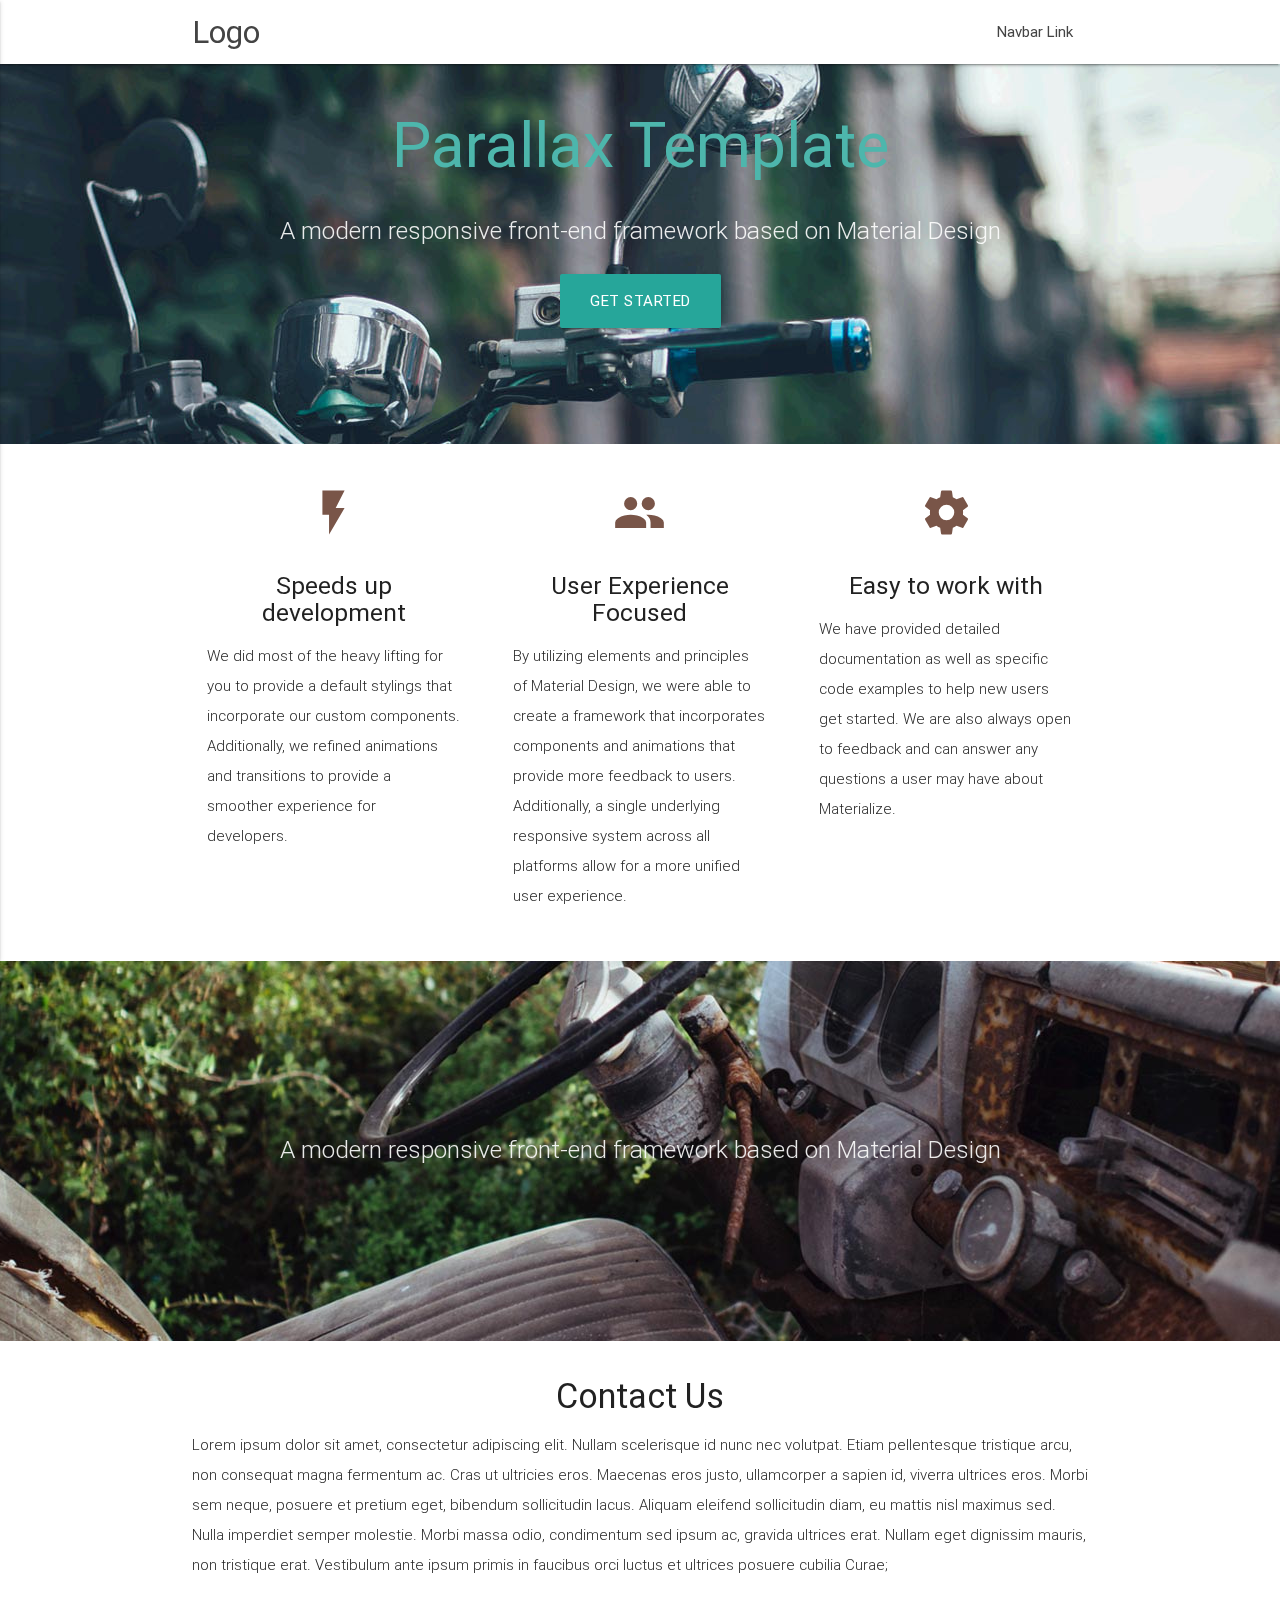
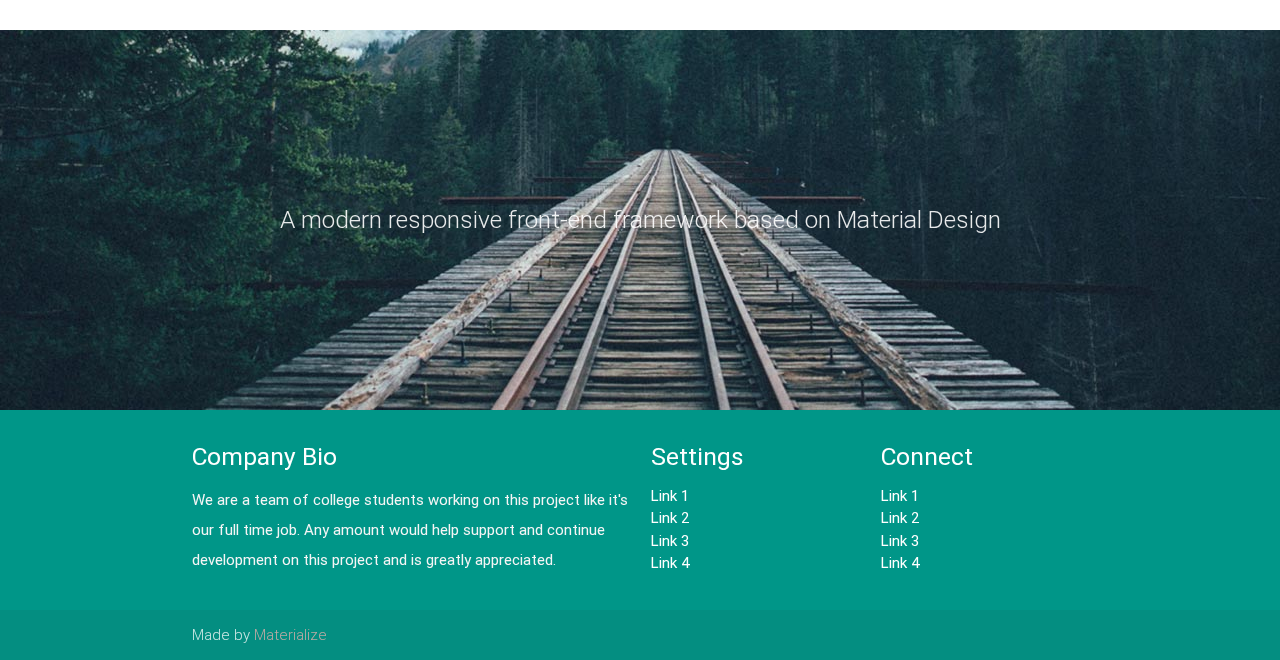
==== index.html @ 8734c78f "Initial Commit" ====
<!DOCTYPE html>
<html lang="en">
<head>
  <meta http-equiv="Content-Type" content="text/html; charset=UTF-8"/>
  <meta name="viewport" content="width=device-width, initial-scale=1, maximum-scale=1.0, user-scalable=no"/>
  <title>Parallax Template - Materialize</title>

  <!-- CSS  -->
  <link href="https://fonts.googleapis.com/icon?family=Material+Icons" rel="stylesheet">
  <link href="css/materialize.css" type="text/css" rel="stylesheet" media="screen,projection"/>
  <link href="css/style.css" type="text/css" rel="stylesheet" media="screen,projection"/>
</head>
<body>
  <nav class="white" role="navigation">
    <div class="nav-wrapper container">
      <a id="logo-container" href="#" class="brand-logo">Logo</a>
      <ul class="right hide-on-med-and-down">
        <li><a href="#">Navbar Link</a></li>
      </ul>

      <ul id="nav-mobile" class="side-nav">
        <li><a href="#">Navbar Link</a></li>
      </ul>
      <a href="#" data-activates="nav-mobile" class="button-collapse"><i class="material-icons">menu</i></a>
    </div>
  </nav>

  <div id="index-banner" class="parallax-container">
    <div class="section no-pad-bot">
      <div class="container">
        <br><br>
        <h1 class="header center teal-text text-lighten-2">Parallax Template</h1>
        <div class="row center">
          <h5 class="header col s12 light">A modern responsive front-end framework based on Material Design</h5>
        </div>
        <div class="row center">
          <a href="http://materializecss.com/getting-started.html" id="download-button" class="btn-large waves-effect waves-light teal lighten-1">Get Started</a>
        </div>
        <br><br>

      </div>
    </div>
    <div class="parallax"><img src="background1.jpg" alt="Unsplashed background img 1"></div>
  </div>


  <div class="container">
    <div class="section">

      <!--   Icon Section   -->
      <div class="row">
        <div class="col s12 m4">
          <div class="icon-block">
            <h2 class="center brown-text"><i class="material-icons">flash_on</i></h2>
            <h5 class="center">Speeds up development</h5>

            <p class="light">We did most of the heavy lifting for you to provide a default stylings that incorporate our custom components. Additionally, we refined animations and transitions to provide a smoother experience for developers.</p>
          </div>
        </div>

        <div class="col s12 m4">
          <div class="icon-block">
            <h2 class="center brown-text"><i class="material-icons">group</i></h2>
            <h5 class="center">User Experience Focused</h5>

            <p class="light">By utilizing elements and principles of Material Design, we were able to create a framework that incorporates components and animations that provide more feedback to users. Additionally, a single underlying responsive system across all platforms allow for a more unified user experience.</p>
          </div>
        </div>

        <div class="col s12 m4">
          <div class="icon-block">
            <h2 class="center brown-text"><i class="material-icons">settings</i></h2>
            <h5 class="center">Easy to work with</h5>

            <p class="light">We have provided detailed documentation as well as specific code examples to help new users get started. We are also always open to feedback and can answer any questions a user may have about Materialize.</p>
          </div>
        </div>
      </div>

    </div>
  </div>


  <div class="parallax-container valign-wrapper">
    <div class="section no-pad-bot">
      <div class="container">
        <div class="row center">
          <h5 class="header col s12 light">A modern responsive front-end framework based on Material Design</h5>
        </div>
      </div>
    </div>
    <div class="parallax"><img src="background2.jpg" alt="Unsplashed background img 2"></div>
  </div>

  <div class="container">
    <div class="section">

      <div class="row">
        <div class="col s12 center">
          <h3><i class="mdi-content-send brown-text"></i></h3>
          <h4>Contact Us</h4>
          <p class="left-align light">Lorem ipsum dolor sit amet, consectetur adipiscing elit. Nullam scelerisque id nunc nec volutpat. Etiam pellentesque tristique arcu, non consequat magna fermentum ac. Cras ut ultricies eros. Maecenas eros justo, ullamcorper a sapien id, viverra ultrices eros. Morbi sem neque, posuere et pretium eget, bibendum sollicitudin lacus. Aliquam eleifend sollicitudin diam, eu mattis nisl maximus sed. Nulla imperdiet semper molestie. Morbi massa odio, condimentum sed ipsum ac, gravida ultrices erat. Nullam eget dignissim mauris, non tristique erat. Vestibulum ante ipsum primis in faucibus orci luctus et ultrices posuere cubilia Curae;</p>
        </div>
      </div>

    </div>
  </div>


  <div class="parallax-container valign-wrapper">
    <div class="section no-pad-bot">
      <div class="container">
        <div class="row center">
          <h5 class="header col s12 light">A modern responsive front-end framework based on Material Design</h5>
        </div>
      </div>
    </div>
    <div class="parallax"><img src="background3.jpg" alt="Unsplashed background img 3"></div>
  </div>

  <footer class="page-footer teal">
    <div class="container">
      <div class="row">
        <div class="col l6 s12">
          <h5 class="white-text">Company Bio</h5>
          <p class="grey-text text-lighten-4">We are a team of college students working on this project like it's our full time job. Any amount would help support and continue development on this project and is greatly appreciated.</p>


        </div>
        <div class="col l3 s12">
          <h5 class="white-text">Settings</h5>
          <ul>
            <li><a class="white-text" href="#!">Link 1</a></li>
            <li><a class="white-text" href="#!">Link 2</a></li>
            <li><a class="white-text" href="#!">Link 3</a></li>
            <li><a class="white-text" href="#!">Link 4</a></li>
          </ul>
        </div>
        <div class="col l3 s12">
          <h5 class="white-text">Connect</h5>
          <ul>
            <li><a class="white-text" href="#!">Link 1</a></li>
            <li><a class="white-text" href="#!">Link 2</a></li>
            <li><a class="white-text" href="#!">Link 3</a></li>
            <li><a class="white-text" href="#!">Link 4</a></li>
          </ul>
        </div>
      </div>
    </div>
    <div class="footer-copyright">
      <div class="container">
      Made by <a class="brown-text text-lighten-3" href="http://materializecss.com">Materialize</a>
      </div>
    </div>
  </footer>


  <!--  Scripts-->
  <script src="https://code.jquery.com/jquery-2.1.1.min.js"></script>
  <script src="js/materialize.js"></script>
  <script src="js/init.js"></script>

  </body>
</html>
---- css/style.css ----
/* Custom Stylesheet */
/**
 * Use this file to override Materialize files so you can update
 * the core Materialize files in the future
 *
 * Made By MaterializeCSS.com
 */

nav ul a,
nav .brand-logo {
  color: #444;
}

p {
  line-height: 2rem;
}

.button-collapse {
  color: #26a69a;
}

.parallax-container {
  min-height: 380px;
  line-height: 0;
  height: auto;
  color: rgba(255,255,255,.9);
}
  .parallax-container .section {
    width: 100%;
  }

@media only screen and (max-width : 992px) {
  .parallax-container .section {
    position: absolute;
    top: 40%;
  }
  #index-banner .section {
    top: 10%;
  }
}

@media only screen and (max-width : 600px) {
  #index-banner .section {
    top: 0;
  }
}

.icon-block {
  padding: 0 15px;
}
.icon-block .material-icons {
  font-size: inherit;
}

footer.page-footer {
  margin: 0;
}
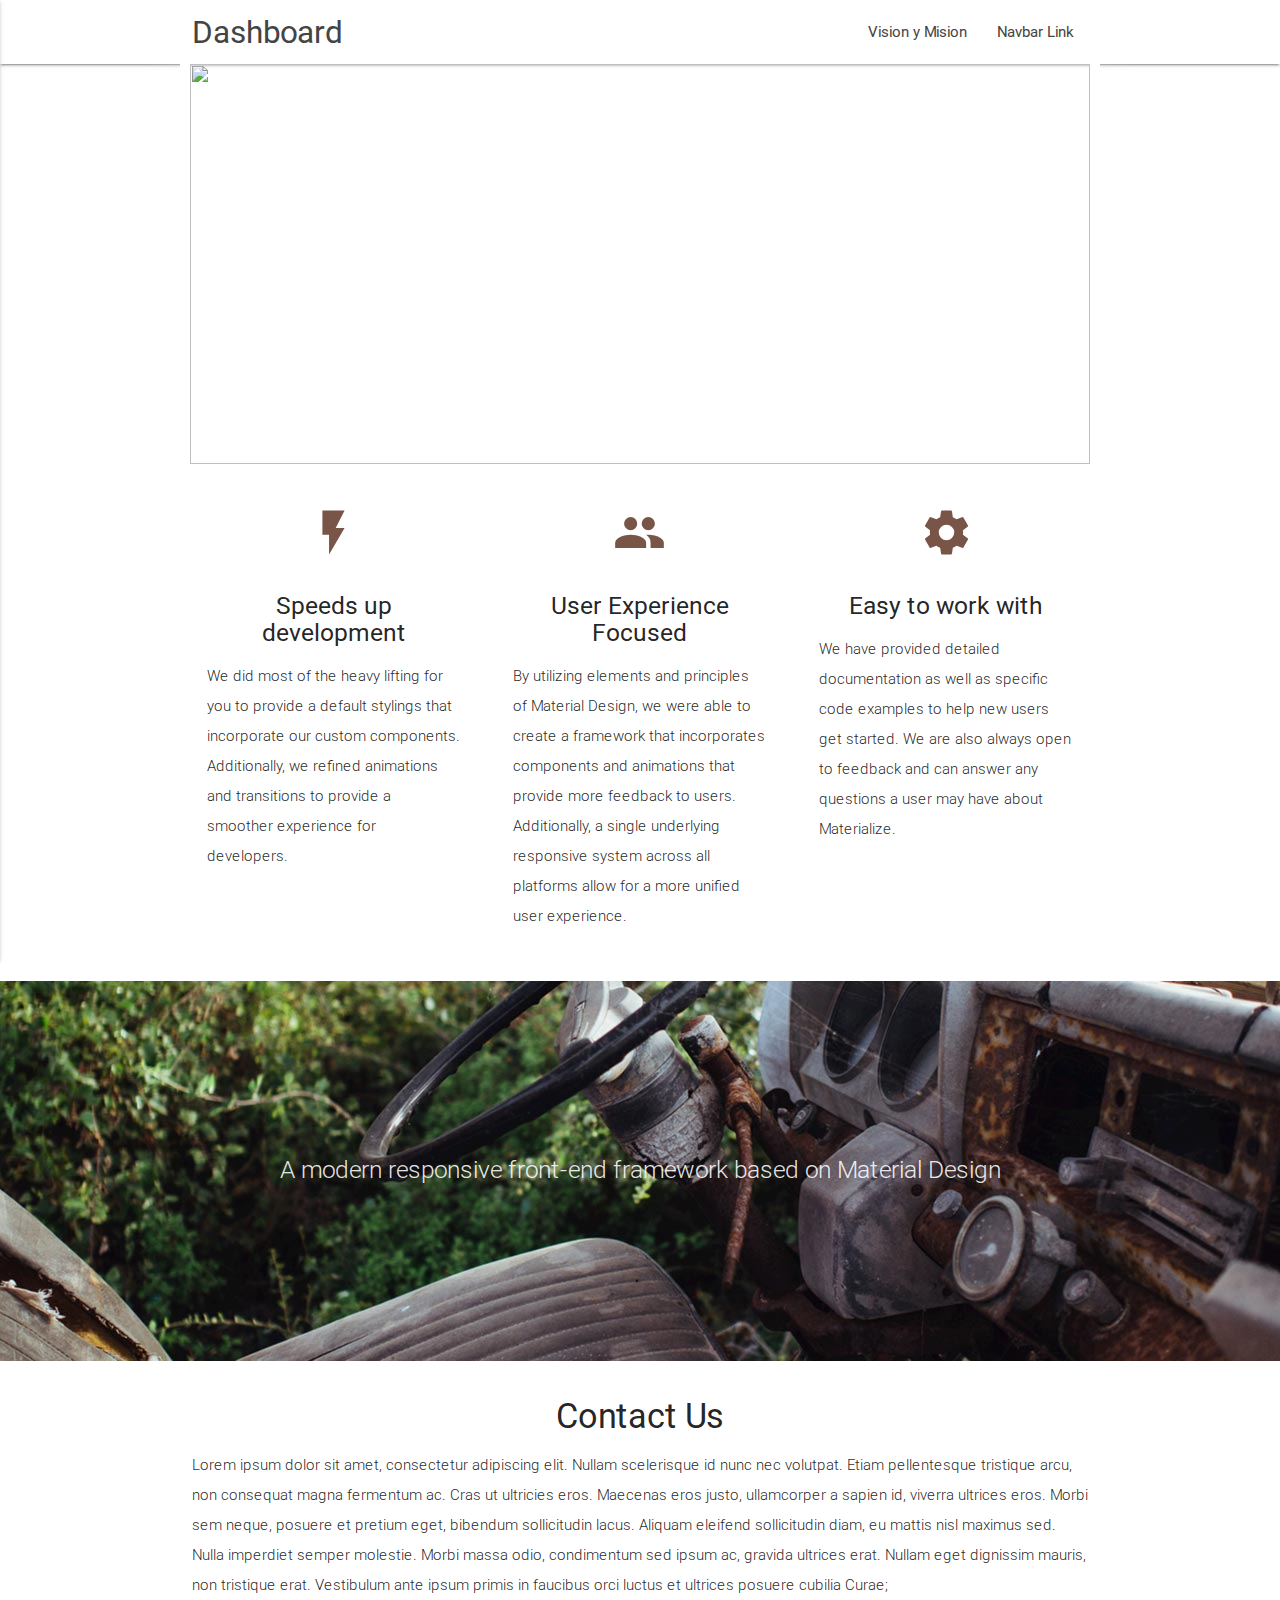
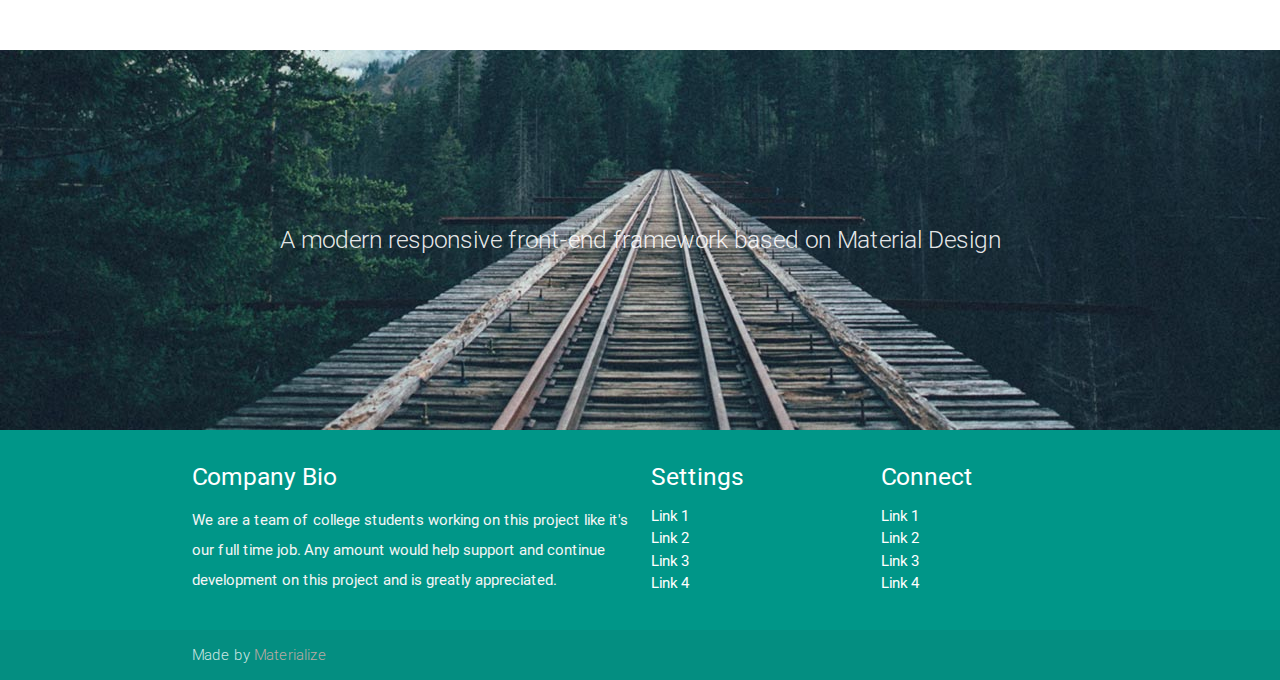
==== commit d74f1293: "Agrege el slyder" ====
--- a/index.html
+++ b/index.html
@@ -3,7 +3,7 @@
 <head>
   <meta http-equiv="Content-Type" content="text/html; charset=UTF-8"/>
   <meta name="viewport" content="width=device-width, initial-scale=1, maximum-scale=1.0, user-scalable=no"/>
-  <title>Parallax Template - Materialize</title>
+  <title>Ricaldone</title>
 
   <!-- CSS  -->
   <link href="https://fonts.googleapis.com/icon?family=Material+Icons" rel="stylesheet">
@@ -13,12 +13,14 @@
 <body>
   <nav class="white" role="navigation">
     <div class="nav-wrapper container">
-      <a id="logo-container" href="#" class="brand-logo">Logo</a>
+   <a id="logo-container" href="#" class="brand-logo">Dashboard</a>
       <ul class="right hide-on-med-and-down">
+          <li><a href="#">Vision y Mision</a></li>
         <li><a href="#">Navbar Link</a></li>
       </ul>
 
       <ul id="nav-mobile" class="side-nav">
+         <li><a href="#">Vision y Mision</a></li>
         <li><a href="#">Navbar Link</a></li>
       </ul>
       <a href="#" data-activates="nav-mobile" class="button-collapse"><i class="material-icons">menu</i></a>
@@ -26,10 +28,10 @@
   </nav>
 
   <div id="index-banner" class="parallax-container">
-    <div class="section no-pad-bot">
-      <div class="container">
+  <!--  <div class="section no-pad-bot">
+    <div class="container">
         <br><br>
-        <h1 class="header center teal-text text-lighten-2">Parallax Template</h1>
+        <h1 class="header center teal-text text-lighten-2">Ricaldone</h1>
         <div class="row center">
           <h5 class="header col s12 light">A modern responsive front-end framework based on Material Design</h5>
         </div>
@@ -39,9 +41,27 @@
         <br><br>
 
       </div>
-    </div>
-    <div class="parallax"><img src="background1.jpg" alt="Unsplashed background img 1"></div>
+    </div>-->
+<div id="contenedor-slider" class="contenedor-slider">
+ <div id="slider" class="slider">
+    <section class="slider__section"><img src="http://welltechnically.com/wp-content/uploads/2013/08/android-wallpapers-700x300.jpg" class="slider__img"></section>
+    <section class="slider__section"><img src="http://pgembeddedsystems.org/images/vlsifront.png" class="slider__img"></section>
+    <section class="slider__section"><img src="http://welltechnically.com/wp-content/uploads/2013/09/android-widescreen-wallpaper-14165-hd-wallpapers-700x300.jpg" class="slider__img"></section>
+    <section class="slider__section"><img src="http://youghaltennisclub.ie/wp-content/uploads/2014/06/Tennis-Wallpaper-High-Definition-700x300.jpg" class="slider__img"></section>
   </div>
+  <div id="btn-prev" class="btn-prev">&#60;</div>
+  <div id="btn-next" class="btn-next">&#62;</div>
+ </div>
+
+
+</div>
+
+
+
+   <!-- <div class="parallax"><img src="img\ntc.png" alt="Unsplashed background img 1"></div>-->
+  </div>
+
+
 
 
   <div class="container">
--- a/css/style.css
+++ b/css/style.css
@@ -6,9 +6,12 @@
  * Made By MaterializeCSS.com
  */
 
+
+
 nav ul a,
 nav .brand-logo {
   color: #444;
+  
 }
 
 p {
@@ -54,4 +57,68 @@
 
 footer.page-footer {
   margin: 0;
-}+}
+
+* {
+  box-sizing: border-box;
+}
+
+/*body {
+  display: flex;
+  min-height: 100vh;
+  background: #EFC076;
+}*/
+
+.contenedor-slider {
+  margin: auto;
+  width: 85%;
+  max-width: 900px;
+  position: relative;
+  overflow: hidden;
+  box-shadow: 0 0 0 10px #fff,
+ 0 15px 50px;
+}
+
+.slider {
+  display: flex;
+  width: 400%;
+}
+
+.slider__section {
+  width: 100%;
+}
+
+.slider__img {
+  display: block;
+  width: 100%;
+  height: 100%;
+}
+
+.btn-prev, .btn-next {
+  width: 40px;
+  height: 40px;
+  background: rgba(255, 255, 255, 0.7);
+  position: absolute;
+  top: 50%;
+  transform: translateY(-50%);
+  line-height: 40px;
+  font-size: 30px;
+  font-weight: bold;
+  text-align: center;
+  border-radius: 50%;
+  font-family: monospace;
+  cursor: pointer;
+}
+
+.btn-prev:hover, .btn-next:hover {
+  background: white;
+}
+
+.btn-prev {
+  left: 10px;
+}
+
+.btn-next {
+  right: 10px;
+}
+
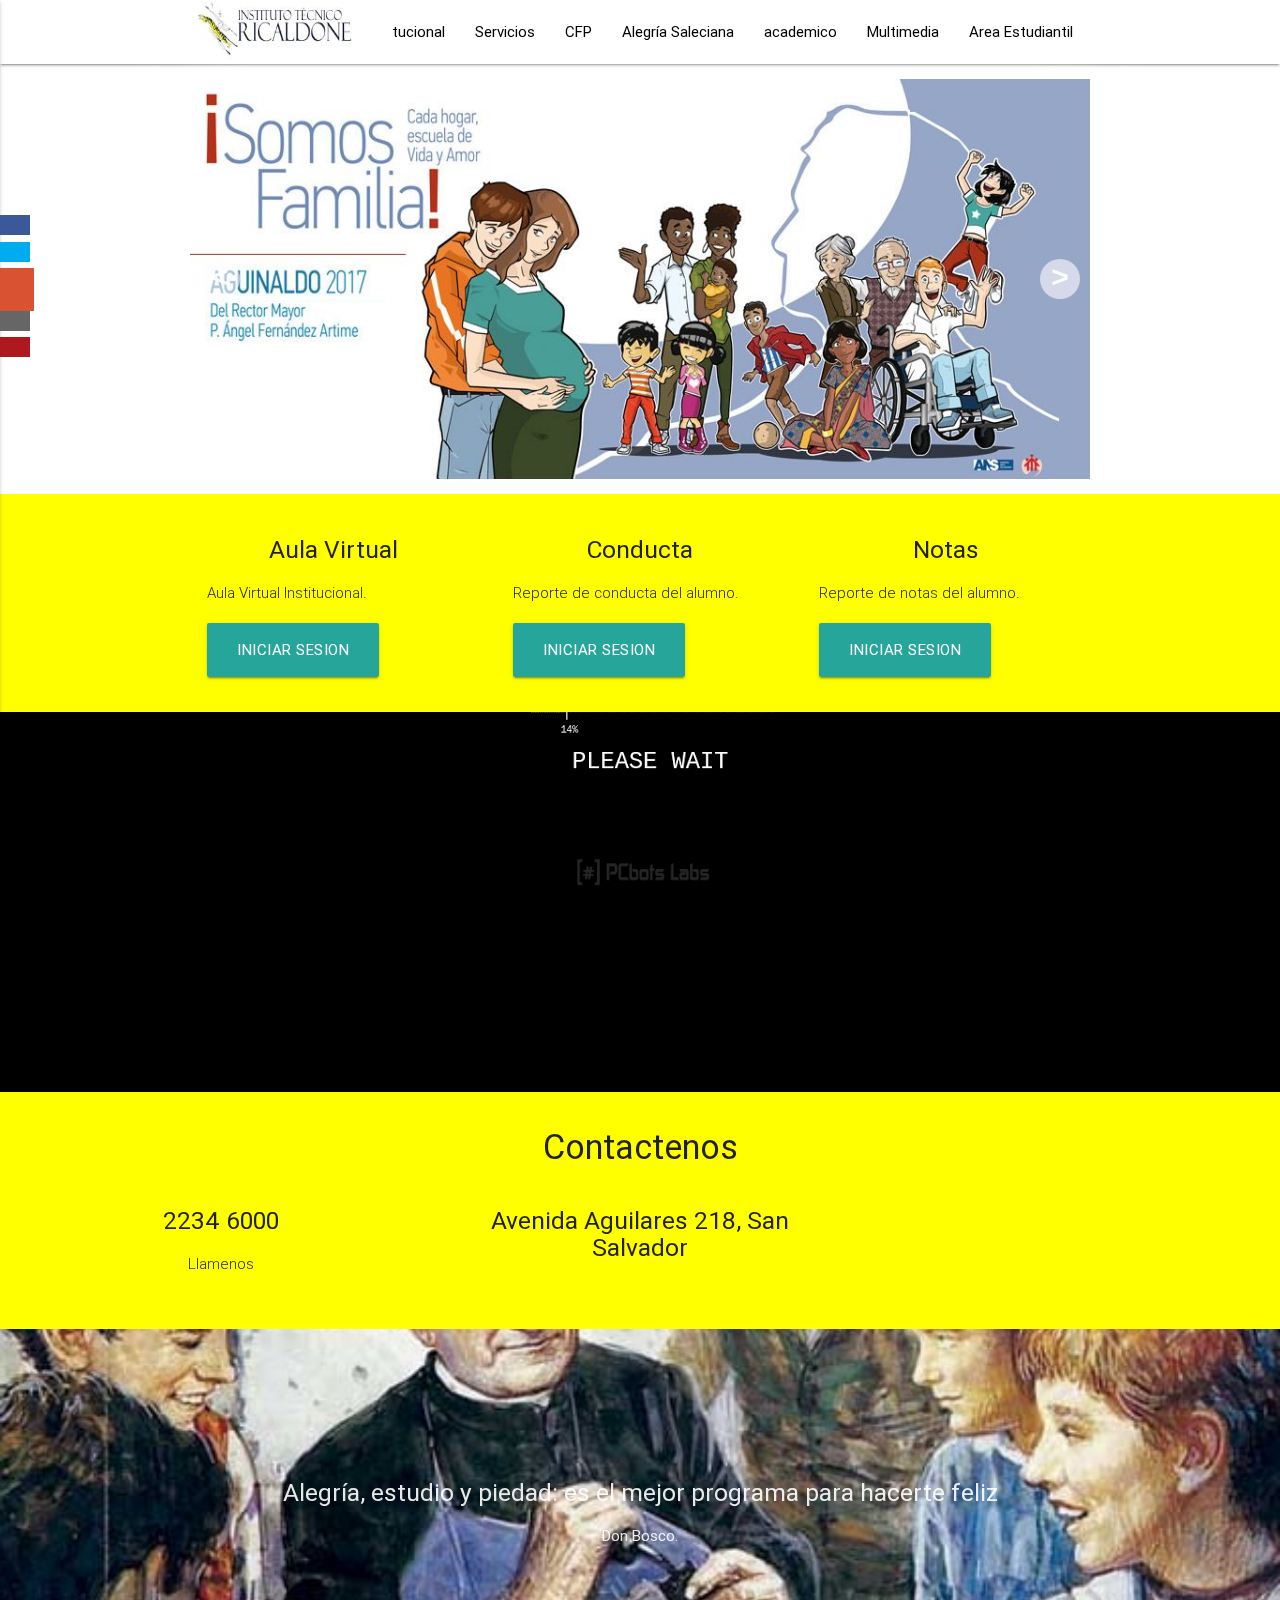
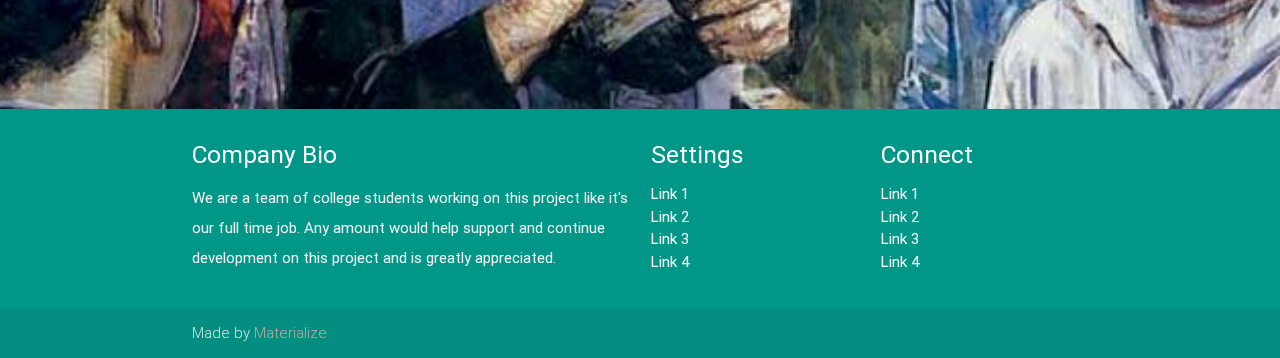
==== commit 2605f481: "Merge pull request #1 from mmonsan/maru" ====
--- a/index.html
+++ b/index.html
@@ -6,22 +6,47 @@
   <title>Ricaldone</title>
 
   <!-- CSS  -->
+  <script src="https://cdn.linearicons.com/free/1.0.0/svgembedder.min.js"></script>
+  <link rel="stylesheet" href="/maps/documentation/javascript/demos/demos.css">
+  <link rel="stylesheet" href="https://cdn.linearicons.com/free/1.0.0/icon-font.min.css">
   <link href="https://fonts.googleapis.com/icon?family=Material+Icons" rel="stylesheet">
   <link href="css/materialize.css" type="text/css" rel="stylesheet" media="screen,projection"/>
   <link href="css/style.css" type="text/css" rel="stylesheet" media="screen,projection"/>
+<link rel="stylesheet" href="https://i.icomoon.io/public/temp/9187bb3ddf/UntitledProject/style.css">
 </head>
 <body>
+
+<div class="social">
+		<ul>
+			<li><a href="http://www.facebook.com/falconmasters" target="_blank" class="icon-facebook"></a></li> 
+			<li><a href="http://www.twitter.com/falconmasters" target="_blank" class="icon-twitter"></a></li>
+			<li><a href="http://www.googleplus.com/falconmasters" target="_blank" class="icon-google-plus"></a></li>
+			<li><a href="http://www.pinterest.com/falconmasters" target="_blank"class="icon-instagram"></a></li>
+			<li><a href="mailto:contacto@falconmasters.com" target="_blank" class="icon-youtube"></a></li>
+		</ul>
+	</div>
+
   <nav class="white" role="navigation">
     <div class="nav-wrapper container">
-   <a id="logo-container" href="#" class="brand-logo">Dashboard</a>
+   <a id="logo-container" href="#" class="brand-logo" ><img id="im1" src="img/images.jpg" class"center"></a>
       <ul class="right hide-on-med-and-down">
-          <li><a href="#">Vision y Mision</a></li>
-        <li><a href="#">Navbar Link</a></li>
+         <li><a href="#"class="menu li a:hover">Institucional</a></li>
+         <li><a href="#">Servicios</a></li>
+        <li><a href="#">CFP</a></li>
+        <li><a href="#">Alegría Saleciana</a></li>
+        <li><a href="#">academico</a></li>
+        <li><a href="#">Multimedia</a></li>
+        <li><a href="#">Area Estudiantil</a></li>
       </ul>
 
       <ul id="nav-mobile" class="side-nav">
-         <li><a href="#">Vision y Mision</a></li>
-        <li><a href="#">Navbar Link</a></li>
+         <li><a href="#">Institucional</a></li>
+         <li><a href="#">Servicios</a></li>
+        <li><a href="#">CFP</a></li>
+        <li><a href="#">Alegría Saleciana</a></li>
+        <li><a href="#">academico</a></li>
+        <li><a href="#">Multimedia</a></li>
+        <li><a href="#">Area Estudiantil</a></li>
       </ul>
       <a href="#" data-activates="nav-mobile" class="button-collapse"><i class="material-icons">menu</i></a>
     </div>
@@ -41,59 +66,110 @@
         <br><br>
 
       </div>
-    </div>-->
-<div id="contenedor-slider" class="contenedor-slider">
- <div id="slider" class="slider">
-    <section class="slider__section"><img src="http://welltechnically.com/wp-content/uploads/2013/08/android-wallpapers-700x300.jpg" class="slider__img"></section>
-    <section class="slider__section"><img src="http://pgembeddedsystems.org/images/vlsifront.png" class="slider__img"></section>
-    <section class="slider__section"><img src="http://welltechnically.com/wp-content/uploads/2013/09/android-widescreen-wallpaper-14165-hd-wallpapers-700x300.jpg" class="slider__img"></section>
-    <section class="slider__section"><img src="http://youghaltennisclub.ie/wp-content/uploads/2014/06/Tennis-Wallpaper-High-Definition-700x300.jpg" class="slider__img"></section>
+    </div>
+-->
+    <p></p>
+<div  id="contenedor-slider" class="contenedor-slider" class="container1" id="Yellow">
+ <div id="slider" class="slider" alt="Unsplashed background img 2">
+    <section class="slider__section"><img src="img/f1.jpg" class="slider__img"></section>
+    <section class="slider__section"><img src="img/comi.png" class="slider__img"></section>
+    <section class="slider__section"><img src="img/paes.png" class="slider__img"></section>
+    <section class="slider__section"><img src="img/db1.jpg" class="slider__img"></section>
   </div>
   <div id="btn-prev" class="btn-prev">&#60;</div>
   <div id="btn-next" class="btn-next">&#62;</div>
  </div>
 
-
 </div>
-
-
-
    <!-- <div class="parallax"><img src="img\ntc.png" alt="Unsplashed background img 1"></div>-->
   </div>
 
 
 
-
-  <div class="container">
+<p></p>
+      <div class="container1" id="Yellow">
+  <div class="container">      
     <div class="section">
 
       <!--   Icon Section   -->
+      <div class="row" >
+        <div class="col s12 m4">
+          <div class="icon-block">
+          <h2 class=" center lnr-icon">  <span class="lnr lnr-pencil"></span> 
+            <h5 class="center">Aula Virtual</h5>
+
+            <p class="light" class="center">Aula Virtual Institucional.</p>
+          <a href="http://av.ricaldone.edu.sv/claroline/" id="download-button" class="btn-large waves-effect waves-light teal lighten-1">Iniciar Sesion</a>
+          </div>
+        </div>
+<div>
+        <div class="col s12 m4">
+          <div class="icon-block">
+                    <h2 class="center lnr-icon"><span class="lnr lnr-book"></span> 
+            <h5 class="center">Conducta</h5>
+
+            <p class="light">Reporte de conducta del alumno.</p>
+             <a  href="http://servicios.ricaldone.edu.sv/notas/" id="download-button"  class="btn-large waves-effect waves-light teal lighten-1">Iniciar Sesion</a>
+          </div>
+        </div>
+</div>     
+
+        <div class="col s12 m4">
+          <div class="icon-block">
+             <h2 class="center lnr-icon"><span class="lnr lnr-spell-check"></span> 
+            <h5 class="center">Notas</h5>
+
+            <p class="light">Reporte de notas del alumno.</p>
+            <a href="http://servicios.ricaldone.edu.sv/notas/" id="download-button" class="btn-large waves-effect waves-light teal lighten-1">Iniciar Sesion</a>
+          </div>
+          <!--btn-large waves-effect waves-light teal lighten-1-->
+        </div>
+      </div>
+
+    </div>
+  </div>
+      </div>
+
+  <div class="parallax-container valign-wrapper" >
+    <div class="section no-pad-bot">
+      <div class="container">
+  <!--por si acaso-->   
+       <!-- <div class="row center">
+        <h5 class="header col s12 light">
+        Avenida Aguilares 218, San Salvador</h5>             
+        </div>-->
+      </div>
+    </div>
+   <div class="parallax"><img src="img\ntc.png" alt="Unsplashed background img 2"></div>
+  </div>
+
+  <div class="container1" id="Yellow">
+    <div class="section">
+
       <div class="row">
-        <div class="col s12 m4">
-          <div class="icon-block">
-            <h2 class="center brown-text"><i class="material-icons">flash_on</i></h2>
-            <h5 class="center">Speeds up development</h5>
-
-            <p class="light">We did most of the heavy lifting for you to provide a default stylings that incorporate our custom components. Additionally, we refined animations and transitions to provide a smoother experience for developers.</p>
-          </div>
-        </div>
-
-        <div class="col s12 m4">
-          <div class="icon-block">
-            <h2 class="center brown-text"><i class="material-icons">group</i></h2>
-            <h5 class="center">User Experience Focused</h5>
-
-            <p class="light">By utilizing elements and principles of Material Design, we were able to create a framework that incorporates components and animations that provide more feedback to users. Additionally, a single underlying responsive system across all platforms allow for a more unified user experience.</p>
-          </div>
-        </div>
-
-        <div class="col s12 m4">
-          <div class="icon-block">
-            <h2 class="center brown-text"><i class="material-icons">settings</i></h2>
-            <h5 class="center">Easy to work with</h5>
-
-            <p class="light">We have provided detailed documentation as well as specific code examples to help new users get started. We are also always open to feedback and can answer any questions a user may have about Materialize.</p>
-          </div>
+        <div class="col s12 center">
+          <h3><i class="mdi-content-send brown-text"></i></h3>
+          <h4>Contactenos</h4>
+
+ <div class="col s12 m4">
+          <div class="icon-block">
+               <h2 class="center brown-text"><span class="lnr lnr-phone-handset"></span> 
+            <h5 class="center">2234 6000</h5>
+                                </h2>
+             <p class="light">Llamenos</p>
+          </div>
+ </div>
+
+  <div class="col s12 m4">
+          <div class="icon-block">
+                    <h2 class="center brown-text"><span class="lnr lnr-map-marker"></span> 
+            <h5 class="center">Avenida Aguilares 218, San Salvador</h5>
+                    </h2>
+          </div>
+ </div>
+
+          
+          <p class="left-align light"></p>
         </div>
       </div>
 
@@ -105,49 +181,24 @@
     <div class="section no-pad-bot">
       <div class="container">
         <div class="row center">
-          <h5 class="header col s12 light">A modern responsive front-end framework based on Material Design</h5>
-        </div>
-      </div>
-    </div>
-    <div class="parallax"><img src="background2.jpg" alt="Unsplashed background img 2"></div>
-  </div>
-
-  <div class="container">
-    <div class="section">
-
-      <div class="row">
-        <div class="col s12 center">
-          <h3><i class="mdi-content-send brown-text"></i></h3>
-          <h4>Contact Us</h4>
-          <p class="left-align light">Lorem ipsum dolor sit amet, consectetur adipiscing elit. Nullam scelerisque id nunc nec volutpat. Etiam pellentesque tristique arcu, non consequat magna fermentum ac. Cras ut ultricies eros. Maecenas eros justo, ullamcorper a sapien id, viverra ultrices eros. Morbi sem neque, posuere et pretium eget, bibendum sollicitudin lacus. Aliquam eleifend sollicitudin diam, eu mattis nisl maximus sed. Nulla imperdiet semper molestie. Morbi massa odio, condimentum sed ipsum ac, gravida ultrices erat. Nullam eget dignissim mauris, non tristique erat. Vestibulum ante ipsum primis in faucibus orci luctus et ultrices posuere cubilia Curae;</p>
-        </div>
-      </div>
-
-    </div>
-  </div>
-
-
-  <div class="parallax-container valign-wrapper">
-    <div class="section no-pad-bot">
-      <div class="container">
-        <div class="row center">
-          <h5 class="header col s12 light">A modern responsive front-end framework based on Material Design</h5>
-        </div>
-      </div>
-    </div>
-    <div class="parallax"><img src="background3.jpg" alt="Unsplashed background img 3"></div>
-  </div>
-
-  <footer class="page-footer teal">
+          <h5>Alegría, estudio y piedad: es el mejor programa para hacerte feliz</h5>
+           <p>Don Bosco.</p>
+        </div>
+      </div>
+    </div>
+    <div class="parallax"><img src="img/db2.jpg" alt="Unsplashed background img 3"></div>
+  </div>
+
+  <footer class="page-footer teal"  >
     <div class="container">
-      <div class="row">
+      <div class="row" >
         <div class="col l6 s12">
           <h5 class="white-text">Company Bio</h5>
           <p class="grey-text text-lighten-4">We are a team of college students working on this project like it's our full time job. Any amount would help support and continue development on this project and is greatly appreciated.</p>
 
 
         </div>
-        <div class="col l3 s12">
+        <div class="col l3 s12" >
           <h5 class="white-text">Settings</h5>
           <ul>
             <li><a class="white-text" href="#!">Link 1</a></li>
--- a/css/style.css
+++ b/css/style.css
@@ -6,11 +6,30 @@
  * Made By MaterializeCSS.com
  */
 
-
+.container1
+{
+  
+}
+
+#Red
+{
+  background-color: red;
+}
+
+#Yellow
+{
+  background-color: yellow;
+}
+
+#im1
+{
+width: 200px;
+height: 60px;
+}
 
 nav ul a,
 nav .brand-logo {
-  color: #444;
+  color: #000;
   
 }
 
@@ -19,7 +38,7 @@
 }
 
 .button-collapse {
-  color: #26a69a;
+  color: #456732;
 }
 
 .parallax-container {
@@ -32,6 +51,7 @@
     width: 100%;
   }
 
+
 @media only screen and (max-width : 992px) {
   .parallax-container .section {
     position: absolute;
@@ -59,9 +79,9 @@
   margin: 0;
 }
 
-* {
+/* * {
   box-sizing: border-box;
-}
+}*/
 
 /*body {
   display: flex;
@@ -71,7 +91,7 @@
 
 .contenedor-slider {
   margin: auto;
-  width: 85%;
+  width: 100%;
   max-width: 900px;
   position: relative;
   overflow: hidden;
@@ -97,7 +117,7 @@
 .btn-prev, .btn-next {
   width: 40px;
   height: 40px;
-  background: rgba(255, 255, 255, 0.7);
+  background: rgba(255, 252, 255, 0.6);
   position: absolute;
   top: 50%;
   transform: translateY(-50%);
@@ -111,7 +131,7 @@
 }
 
 .btn-prev:hover, .btn-next:hover {
-  background: white;
+  background: #fff;
 }
 
 .btn-prev {
@@ -122,3 +142,79 @@
   right: 10px;
 }
 
+.lnr-icons {
+  color: #000;
+  font-size: 50px;
+  /* To get crisp results, use sizes that are
+  a multiple of 20; because Linearicons was
+  designed on a 20 by 20 grid. */
+}
+
+.btnnorm
+{
+  color: #456732;
+}
+
+.direccion
+{
+  margin-left: 110%;
+}
+
+.red{
+ text-decoration: none;
+    color: #fff;
+    background-color: red;
+    text-align: center;
+    letter-spacing: .5px;
+    transition: .2s ease-out;
+    cursor: pointer;
+}
+
+.menu li a:hover {
+	background: -webkit-gradient(linear, center top, center bottom, from(#ededed), to(#fff));
+	background-image: linear-gradient(#ededed, #fff);
+	border-radius: 12px;
+	box-shadow: inset 0px 0px 1px 1px rgba(0,0,0,0.1);
+	color: #222;
+}
+
+/*Social*/
+
+.social {
+	position: fixed; /* Hacemos que la posición en pantalla sea fija para que siempre se muestre en pantalla*/
+	left: 0; /* Establecemos la barra en la izquierda */
+	top: 200px; /* Bajamos la barra 200px de arriba a abajo */
+	z-index: 2000; /* Utilizamos la propiedad z-index para que no se superponga algún otro elemento como sliders, galerías, etc */
+}
+ 
+	.social ul {
+		list-style: none;
+	}
+ 
+	.social ul li a {
+		display: inline-block;
+		color:#fff;
+		background: #000;
+		padding: 10px 15px;
+		text-decoration: none;
+		-webkit-transition:all 500ms ease;
+		-o-transition:all 500ms ease;
+		transition:all 500ms ease; /* Establecemos una transición a todas las propiedades */
+	}
+ 
+	.social ul li .icon-facebook {background:#3b5998;} /* Establecemos los colores de cada red social, aprovechando su class */
+	.social ul li .icon-twitter {background: #00abf0;}
+	.social ul li .icon-google-plus {background: #d95232;}
+	.social ul li .icon-instagram {background: #666666;}
+	.social ul li .icon-youtube {background:  #ae181f;}
+ 
+	.social ul li a:hover {
+		background: #000; /* Cambiamos el fondo cuando el usuario pase el mouse */
+		padding: 10px 30px; /* Hacemos mas grande el espacio cuando el usuario pase el mouse */
+	}
+  .icon-google-plus:before {
+  content: "\ea8b";
+}
+.icon-google-plus:before {
+  content: "\ea8b";
+}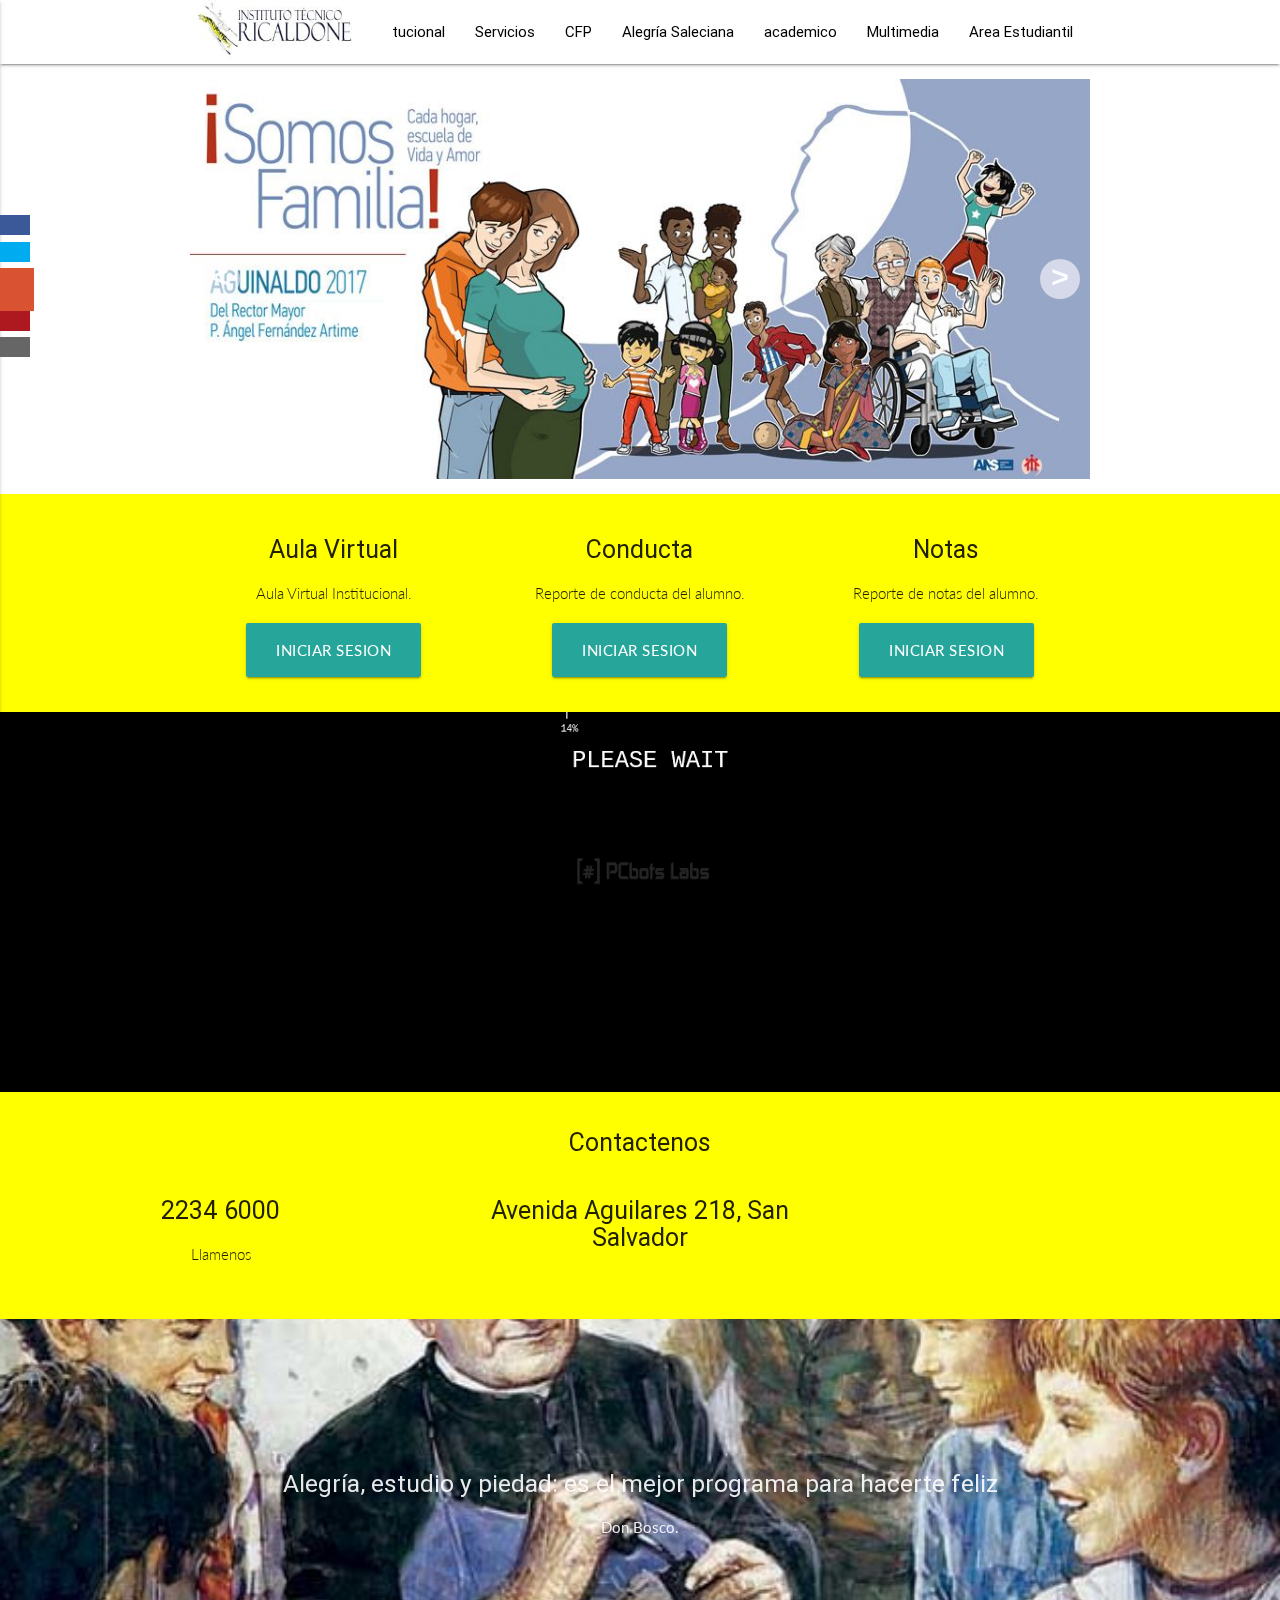
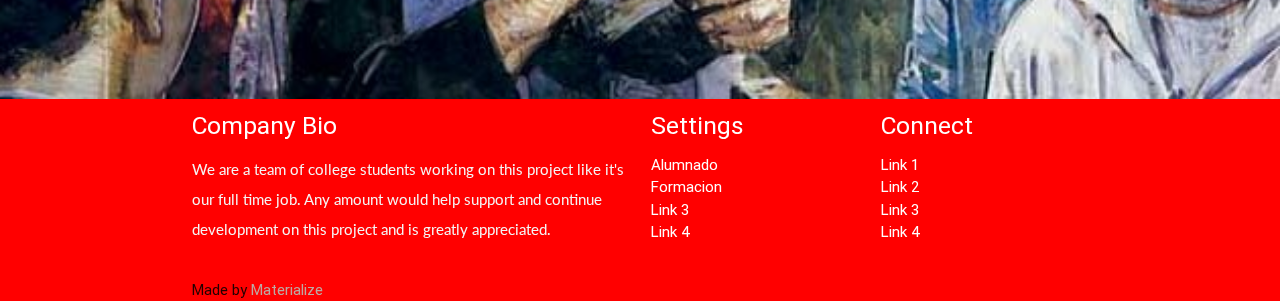
==== commit 1c4fcc1b: "Modificacion de links" ====
--- a/index.html
+++ b/index.html
@@ -12,6 +12,7 @@
   <link href="https://fonts.googleapis.com/icon?family=Material+Icons" rel="stylesheet">
   <link href="css/materialize.css" type="text/css" rel="stylesheet" media="screen,projection"/>
   <link href="css/style.css" type="text/css" rel="stylesheet" media="screen,projection"/>
+  <link href="https://fonts.googleapis.com/css?family=Lato|Roboto" rel="stylesheet">
 <link rel="stylesheet" href="https://i.icomoon.io/public/temp/9187bb3ddf/UntitledProject/style.css">
 </head>
 <body>
@@ -21,8 +22,8 @@
 			<li><a href="http://www.facebook.com/falconmasters" target="_blank" class="icon-facebook"></a></li> 
 			<li><a href="http://www.twitter.com/falconmasters" target="_blank" class="icon-twitter"></a></li>
 			<li><a href="http://www.googleplus.com/falconmasters" target="_blank" class="icon-google-plus"></a></li>
-			<li><a href="http://www.pinterest.com/falconmasters" target="_blank"class="icon-instagram"></a></li>
-			<li><a href="mailto:contacto@falconmasters.com" target="_blank" class="icon-youtube"></a></li>
+			<li><a href="http://www.pinterest.com/falconmasters" target="_blank" class="icon-youtube"></a></li>
+			<li><a href="mailto:contacto@falconmasters.com" class="icon-instagram"></a></li>
 		</ul>
 	</div>
 
@@ -82,7 +83,7 @@
 
 </div>
    <!-- <div class="parallax"><img src="img\ntc.png" alt="Unsplashed background img 1"></div>-->
-  </div>
+
 
 
 
@@ -93,34 +94,34 @@
 
       <!--   Icon Section   -->
       <div class="row" >
-        <div class="col s12 m4">
+        <div class="col s12 m4 center">
           <div class="icon-block">
           <h2 class=" center lnr-icon">  <span class="lnr lnr-pencil"></span> 
-            <h5 class="center">Aula Virtual</h5>
-
-            <p class="light" class="center">Aula Virtual Institucional.</p>
-          <a href="http://av.ricaldone.edu.sv/claroline/" id="download-button" class="btn-large waves-effect waves-light teal lighten-1">Iniciar Sesion</a>
+            <h5 class="center" id="h5">Aula Virtual</h5>
+
+            <p  class="light" class="center" >Aula Virtual Institucional.</p>
+          <a id="h2" href="http://av.ricaldone.edu.sv/claroline/" id="download-button" class="btn-large waves-effect waves-light teal lighten-1">Iniciar Sesion</a>
           </div>
         </div>
 <div>
-        <div class="col s12 m4">
+        <div class="col s12 m4 center">
           <div class="icon-block">
                     <h2 class="center lnr-icon"><span class="lnr lnr-book"></span> 
-            <h5 class="center">Conducta</h5>
-
-            <p class="light">Reporte de conducta del alumno.</p>
-             <a  href="http://servicios.ricaldone.edu.sv/notas/" id="download-button"  class="btn-large waves-effect waves-light teal lighten-1">Iniciar Sesion</a>
+            <h5 class="center" id="h5">Conducta</h5>
+
+            <p class="light" >Reporte de conducta del alumno.</p>
+             <a id="h2" href="http://servicios.ricaldone.edu.sv/notas/" id="download-button"  class="btn-large waves-effect waves-light teal lighten-1">Iniciar Sesion</a>
           </div>
         </div>
 </div>     
 
-        <div class="col s12 m4">
+        <div class="col s12 m4 center">
           <div class="icon-block">
              <h2 class="center lnr-icon"><span class="lnr lnr-spell-check"></span> 
-            <h5 class="center">Notas</h5>
+            <h5 class="center" id="h5">Notas</h5>
 
             <p class="light">Reporte de notas del alumno.</p>
-            <a href="http://servicios.ricaldone.edu.sv/notas/" id="download-button" class="btn-large waves-effect waves-light teal lighten-1">Iniciar Sesion</a>
+            <a id="h2" href="http://servicios.ricaldone.edu.sv/notas/" id="download-button" class="btn-large waves-effect waves-light teal lighten-1">Iniciar Sesion</a>
           </div>
           <!--btn-large waves-effect waves-light teal lighten-1-->
         </div>
@@ -149,12 +150,12 @@
       <div class="row">
         <div class="col s12 center">
           <h3><i class="mdi-content-send brown-text"></i></h3>
-          <h4>Contactenos</h4>
+          <h4 id="h5">Contactenos</h4>
 
  <div class="col s12 m4">
           <div class="icon-block">
                <h2 class="center brown-text"><span class="lnr lnr-phone-handset"></span> 
-            <h5 class="center">2234 6000</h5>
+            <h5 id="h5" class="center">2234 6000</h5>
                                 </h2>
              <p class="light">Llamenos</p>
           </div>
@@ -163,7 +164,7 @@
   <div class="col s12 m4">
           <div class="icon-block">
                     <h2 class="center brown-text"><span class="lnr lnr-map-marker"></span> 
-            <h5 class="center">Avenida Aguilares 218, San Salvador</h5>
+            <h5 id="h5" class="center">Avenida Aguilares 218, San Salvador</h5>
                     </h2>
           </div>
  </div>
@@ -189,7 +190,7 @@
     <div class="parallax"><img src="img/db2.jpg" alt="Unsplashed background img 3"></div>
   </div>
 
-  <footer class="page-footer teal"  >
+  <footer class="footer1" >
     <div class="container">
       <div class="row" >
         <div class="col l6 s12">
@@ -201,8 +202,8 @@
         <div class="col l3 s12" >
           <h5 class="white-text">Settings</h5>
           <ul>
-            <li><a class="white-text" href="#!">Link 1</a></li>
-            <li><a class="white-text" href="#!">Link 2</a></li>
+            <li><a class="white-text" href="#!">Alumnado</a></li>
+            <li><a class="white-text" href="#!">Formacion</a></li>
             <li><a class="white-text" href="#!">Link 3</a></li>
             <li><a class="white-text" href="#!">Link 4</a></li>
           </ul>
--- a/css/style.css
+++ b/css/style.css
@@ -6,9 +6,24 @@
  * Made By MaterializeCSS.com
  */
 
+#h2
+{
+  font-family: 'Lato', sans-serif;
+}
+
+#h5
+{
+  font-family: 'Roboto', sans-serif;
+  font-size: 25px;
+}
+
+.comtainer2
+{
+background-color: black;
+}
+
 .container1
 {
-  
 }
 
 #Red
@@ -30,11 +45,11 @@
 nav ul a,
 nav .brand-logo {
   color: #000;
-  
 }
 
 p {
   line-height: 2rem;
+   font-family: 'Lato', sans-serif;
 }
 
 .button-collapse {
@@ -75,6 +90,11 @@
   font-size: inherit;
 }
 
+.footer1
+{
+  background-color: red;
+}
+
 footer.page-footer {
   margin: 0;
 }
@@ -88,6 +108,8 @@
   min-height: 100vh;
   background: #EFC076;
 }*/
+
+/*Slyder */
 
 .contenedor-slider {
   margin: auto;
@@ -95,8 +117,6 @@
   max-width: 900px;
   position: relative;
   overflow: hidden;
-  box-shadow: 0 0 0 10px #fff,
- 0 15px 50px;
 }
 
 .slider {
@@ -217,4 +237,4 @@
 }
 .icon-google-plus:before {
   content: "\ea8b";
-}+}
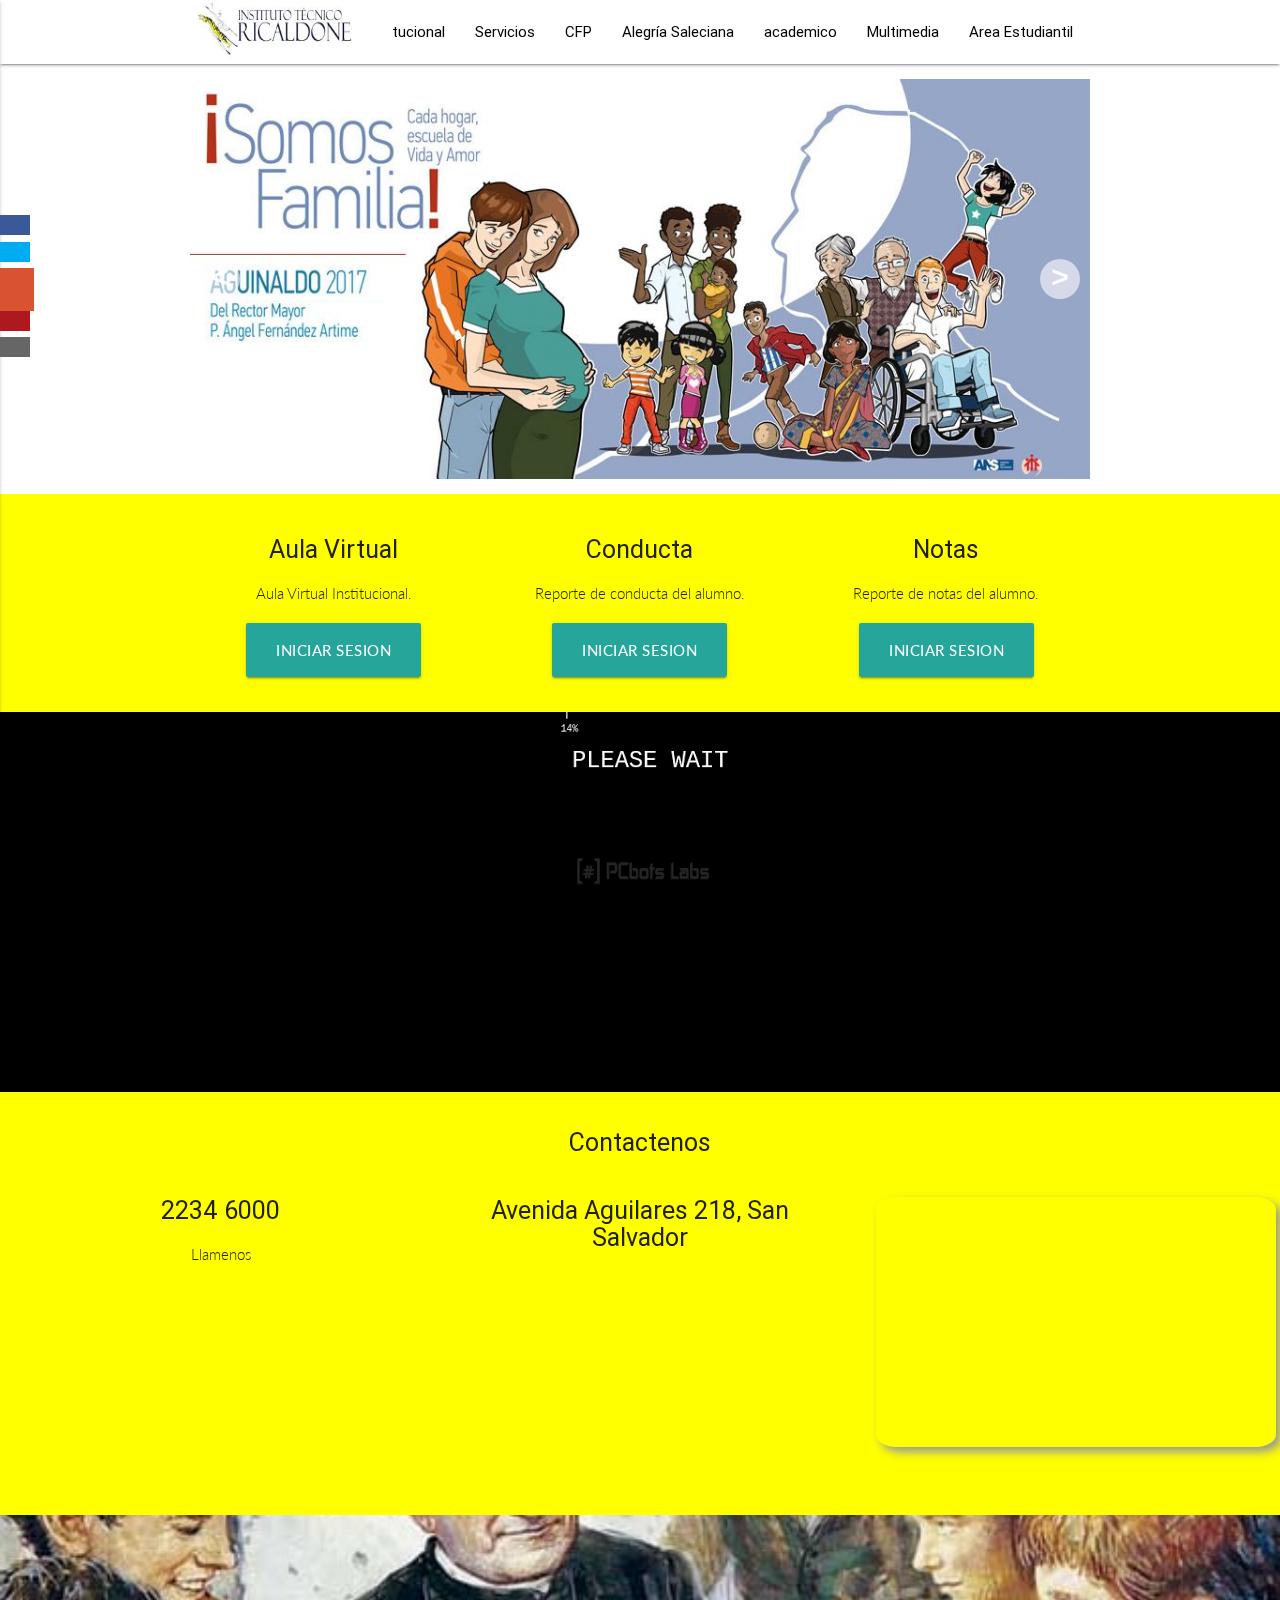
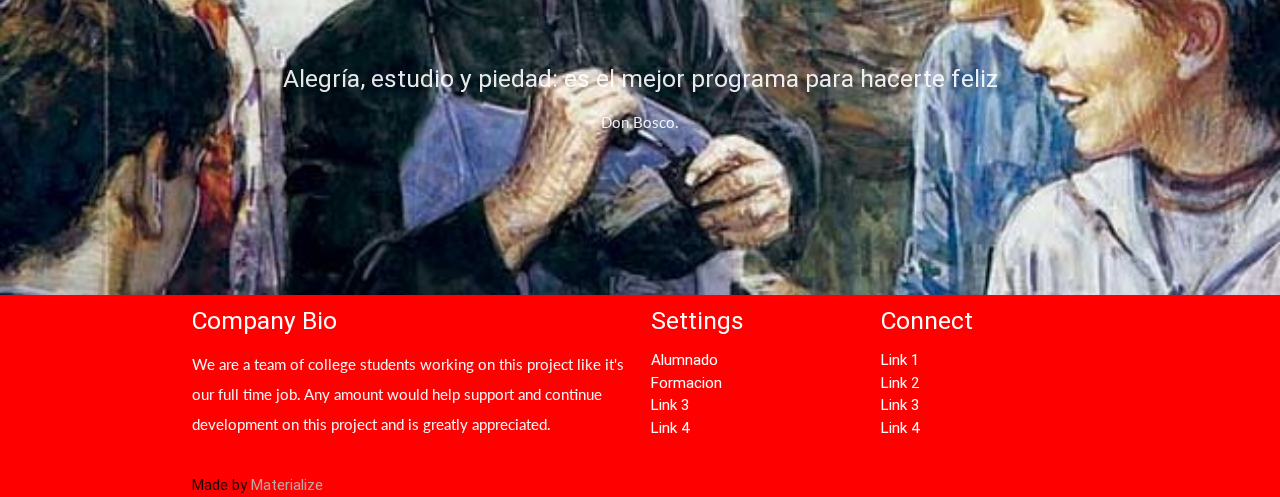
==== commit 24111345: "Adicion de mapa de google maps" ====
--- a/index.html
+++ b/index.html
@@ -19,11 +19,11 @@
 
 <div class="social">
 		<ul>
-			<li><a href="http://www.facebook.com/falconmasters" target="_blank" class="icon-facebook"></a></li> 
-			<li><a href="http://www.twitter.com/falconmasters" target="_blank" class="icon-twitter"></a></li>
-			<li><a href="http://www.googleplus.com/falconmasters" target="_blank" class="icon-google-plus"></a></li>
-			<li><a href="http://www.pinterest.com/falconmasters" target="_blank" class="icon-youtube"></a></li>
-			<li><a href="mailto:contacto@falconmasters.com" class="icon-instagram"></a></li>
+			<li><a href="http://www.facebook.com/" target="_blank" class="icon-facebook"></a></li> 
+			<li><a href="http://www.twitter.com/" target="_blank" class="icon-twitter"></a></li>
+			<li><a href="http://www.googleplus.com/" target="_blank" class="icon-google-plus"></a></li>
+			<li><a href="http://www.pinterest.com/" target="_blank" class="icon-youtube"></a></li>
+			<li><a href="http://www.instagam.com/" class="icon-instagram"></a></li>
 		</ul>
 	</div>
 
@@ -154,9 +154,8 @@
 
  <div class="col s12 m4">
           <div class="icon-block">
-               <h2 class="center brown-text"><span class="lnr lnr-phone-handset"></span> 
-            <h5 id="h5" class="center">2234 6000</h5>
-                                </h2>
+               <h2 class="center brown-text "><span class="lnr lnr-phone-handset"></span> 
+            <h5 id="h5" class="center">2234 6000</h5> </h2>
              <p class="light">Llamenos</p>
           </div>
  </div>
@@ -165,6 +164,14 @@
           <div class="icon-block">
                     <h2 class="center brown-text"><span class="lnr lnr-map-marker"></span> 
             <h5 id="h5" class="center">Avenida Aguilares 218, San Salvador</h5>
+                    </h2>
+          </div>
+ </div>
+
+   <div class="col s12 m4 ">
+          <div class="icon-block">
+                    <h2 class="center brown-text" >
+      <iframe class="mapa"src="https://www.google.com/maps/embed?pb=!1m18!1m12!1m3!1d3875.913894505285!2d-89.20700038543909!3d13.723662690365703!2m3!1f0!2f0!3f0!3m2!1i1024!2i768!4f13.1!3m3!1m2!1s0x8f6330813f89e61f%3A0xcb93eef8cc8c07e1!2sInstituto+T%C3%A9cnico+Ricaldone!5e0!3m2!1ses-419!2ssv!4v1485444579624"  width="400" height="250" frameborder="0" style="border:0;" allowfullscreen ></iframe>
                     </h2>
           </div>
  </div>
